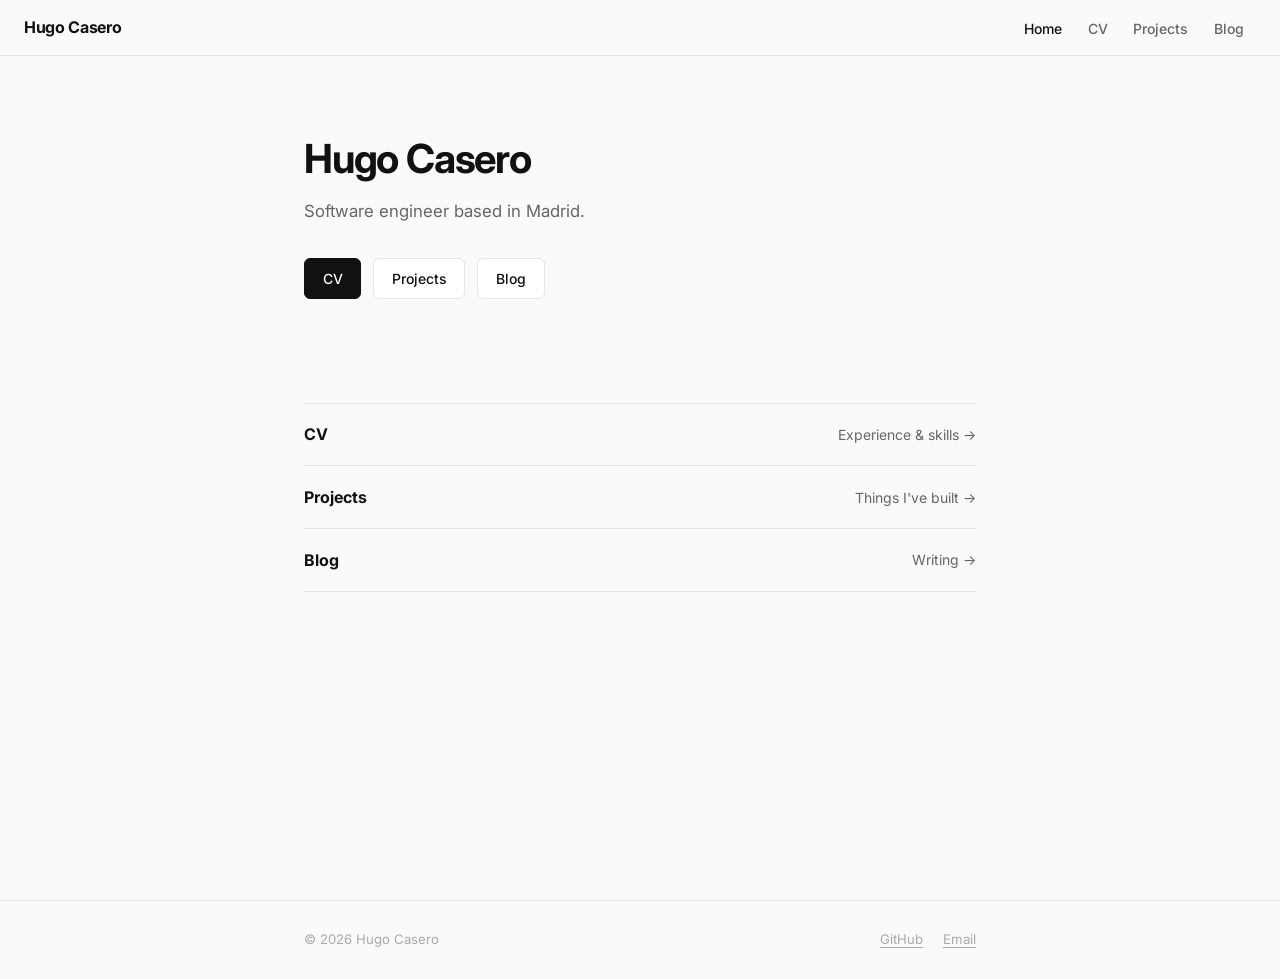
==== index.html @ 24e2f0bc "first blog post" ====
<!DOCTYPE html>
<html lang="en">
<head>
  <meta charset="UTF-8" />
  <meta name="viewport" content="width=device-width, initial-scale=1.0" />
  <title>Hugo Casero</title>
  <meta name="description" content="Hugo Casero — software engineer." />
  <link rel="stylesheet" href="assets/css/style.css" />
</head>
<body>

  <nav class="nav" aria-label="Main navigation">
    <a class="nav-brand" href="index.html">Hugo Casero</a>
    <button class="nav-toggle" aria-label="Toggle menu" aria-expanded="false">
      <span></span><span></span><span></span>
    </button>
    <ul class="nav-links" role="list">
      <li><a href="index.html">Home</a></li>
      <li><a href="cv.html">CV</a></li>
      <li><a href="projects.html">Projects</a></li>
      <li><a href="blog/index.html">Blog</a></li>
    </ul>
  </nav>

  <main class="page">
    <section class="hero">
      <div class="container">
        <h1 class="hero-title">Hugo Casero</h1>
        <p class="hero-subtitle">
          <!-- Add your tagline or short intro here -->
          Software engineer based in Madrid.
        </p>
        <div class="hero-actions">
          <a href="cv.html" class="btn btn-primary">CV</a>
          <a href="projects.html" class="btn">Projects</a>
          <a href="blog/index.html" class="btn">Blog</a>
        </div>
      </div>
    </section>

    <section class="section--sm">
      <div class="container">
        <!-- Quick links -->
        <div class="home-links">
          <a href="cv.html" class="home-link-item">
            <strong>CV</strong>
            <span>Experience &amp; skills →</span>
          </a>
          <a href="projects.html" class="home-link-item">
            <strong>Projects</strong>
            <span>Things I've built →</span>
          </a>
          <a href="blog/index.html" class="home-link-item">
            <strong>Blog</strong>
            <span>Writing →</span>
          </a>
        </div>
      </div>
    </section>
  </main>

  <footer class="footer">
    <div class="container">
      <div class="footer-inner">
        <span>© 2026 Hugo Casero</span>
        <div class="footer-links">
          <a href="https://github.com/hucara" target="_blank" rel="noopener">GitHub</a>
          <a href="mailto:your@email.com">Email</a>
        </div>
      </div>
    </div>
  </footer>

  <script src="assets/js/main.js"></script>
</body>
</html>
---- assets/css/style.css ----
/* ============================================================
   Style — hucara.github.io
   Minimal, clean, plain.
   ============================================================ */

@import url('https://fonts.googleapis.com/css2?family=Inter:wght@400;500;600;700&display=swap');

/* ---------- Tokens ---------- */
:root {
  --bg:           #fafafa;
  --bg-raised:    #ffffff;
  --border:       #e5e5e5;
  --text:         #111111;
  --text-muted:   #666666;
  --text-dim:     #aaaaaa;
  --accent:       #111111;
  --radius:       6px;
  --trans:        all 0.18s ease;
  --max-w:        720px;
}

/* ---------- Reset ---------- */
*, *::before, *::after { box-sizing: border-box; margin: 0; padding: 0; }
html { scroll-behavior: smooth; }
body {
  font-family: 'Inter', system-ui, sans-serif;
  background: var(--bg);
  color: var(--text);
  line-height: 1.65;
  font-size: 16px;
}
a { color: var(--text); text-decoration: underline; text-underline-offset: 3px; }
a:hover { color: var(--text-muted); }
ul { list-style: none; }
img { max-width: 100%; display: block; }

/* ============================================================
   NAVIGATION
   ============================================================ */
.nav {
  position: sticky;
  top: 0;
  z-index: 99;
  background: var(--bg);
  border-bottom: 1px solid var(--border);
  height: 56px;
  display: flex;
  align-items: center;
  padding: 0 1.5rem;
  justify-content: space-between;
}
.nav-brand {
  font-weight: 700;
  font-size: 1rem;
  text-decoration: none;
  color: var(--text);
  letter-spacing: -0.02em;
}
.nav-brand:hover { color: var(--text-muted); }
.nav-links {
  display: flex;
  gap: 0.1rem;
}
.nav-links a {
  font-size: 0.875rem;
  font-weight: 500;
  padding: 0.35rem 0.75rem;
  border-radius: var(--radius);
  color: var(--text-muted);
  text-decoration: none;
  transition: var(--trans);
}
.nav-links a:hover { color: var(--text); background: var(--border); }
.nav-links a.active { color: var(--text); }

/* Mobile nav */
.nav-toggle {
  display: none;
  background: none;
  border: none;
  cursor: pointer;
  padding: 0.4rem;
  flex-direction: column;
  gap: 5px;
}
.nav-toggle span {
  display: block;
  width: 20px;
  height: 1.5px;
  background: var(--text);
  border-radius: 2px;
  transition: var(--trans);
}
.nav-toggle.open span:nth-child(1) { transform: translateY(6.5px) rotate(45deg); }
.nav-toggle.open span:nth-child(2) { opacity: 0; }
.nav-toggle.open span:nth-child(3) { transform: translateY(-6.5px) rotate(-45deg); }

@media (max-width: 600px) {
  .nav-toggle { display: flex; }
  .nav-links {
    display: none;
    position: absolute;
    top: 56px; left: 0; right: 0;
    flex-direction: column;
    background: var(--bg);
    border-bottom: 1px solid var(--border);
    padding: 0.5rem 0;
  }
  .nav-links.open { display: flex; }
  .nav-links a { border-radius: 0; padding: 0.65rem 1.5rem; }
}

/* ============================================================
   LAYOUT
   ============================================================ */
.page { min-height: calc(100vh - 56px); }
.container { max-width: var(--max-w); margin: 0 auto; padding: 0 1.5rem; }
.section { padding: 4rem 0; }
.section--sm { padding: 2.5rem 0; }
hr.divider { border: none; border-top: 1px solid var(--border); margin: 2.5rem 0; }

/* ============================================================
   TYPOGRAPHY
   ============================================================ */
h1 { font-size: clamp(1.75rem, 4vw, 2.5rem); font-weight: 700; letter-spacing: -0.03em; line-height: 1.15; }
h2 { font-size: 1.25rem; font-weight: 600; letter-spacing: -0.02em; }
h3 { font-size: 1rem; font-weight: 600; }
p + p { margin-top: 0.85rem; }
.muted { color: var(--text-muted); }
.small  { font-size: 0.825rem; }
.label {
  font-size: 0.72rem;
  font-weight: 600;
  letter-spacing: 0.1em;
  text-transform: uppercase;
  color: var(--text-dim);
  margin-bottom: 0.5rem;
}

/* ============================================================
   BUTTONS
   ============================================================ */
.btn {
  display: inline-flex;
  align-items: center;
  gap: 0.4rem;
  padding: 0.5rem 1.1rem;
  border-radius: var(--radius);
  font-size: 0.875rem;
  font-weight: 500;
  cursor: pointer;
  transition: var(--trans);
  text-decoration: none;
  border: 1px solid var(--border);
  color: var(--text);
  background: var(--bg-raised);
}
.btn:hover { background: var(--border); color: var(--text); text-decoration: none; }
.btn-primary {
  background: var(--text);
  color: var(--bg);
  border-color: var(--text);
}
.btn-primary:hover { opacity: 0.8; color: var(--bg); }

/* ============================================================
   TAGS / CHIPS
   ============================================================ */
.tag {
  display: inline-block;
  font-size: 0.72rem;
  font-weight: 500;
  padding: 0.15rem 0.55rem;
  border-radius: 4px;
  background: var(--border);
  color: var(--text-muted);
}
.tags { display: flex; flex-wrap: wrap; gap: 0.4rem; margin-top: 0.75rem; }
.badge {
  display: inline-block;
  font-size: 0.72rem;
  font-weight: 500;
  padding: 0.15rem 0.55rem;
  border-radius: 4px;
  background: var(--border);
  color: var(--text-muted);
}

/* ============================================================
   HERO
   ============================================================ */
.hero { padding: 5rem 0 4rem; }
.hero-title { margin-bottom: 1rem; }
.hero-subtitle {
  font-size: 1.05rem;
  color: var(--text-muted);
  max-width: 520px;
  margin-bottom: 2rem;
}
.hero-actions { display: flex; flex-wrap: wrap; gap: 0.75rem; }

/* ============================================================
   HOME NAV LINKS
   ============================================================ */
.home-links {
  display: flex;
  flex-direction: column;
  border-top: 1px solid var(--border);
}
.home-link-item {
  display: flex;
  justify-content: space-between;
  align-items: center;
  padding: 1.1rem 0;
  border-bottom: 1px solid var(--border);
  text-decoration: none;
  color: var(--text);
  transition: var(--trans);
}
.home-link-item:hover { color: var(--text-muted); text-decoration: none; }
.home-link-item span { font-size: 0.875rem; color: var(--text-muted); }

/* ============================================================
   CV PAGE
   ============================================================ */
.cv-grid {
  display: grid;
  grid-template-columns: 2fr 1fr;
  gap: 4rem;
}
@media (max-width: 640px) { .cv-grid { grid-template-columns: 1fr; gap: 2.5rem; } }

/* Timeline */
.timeline { margin-top: 1.25rem; }
.timeline-item { padding-bottom: 2rem; }
.timeline-item:last-child { padding-bottom: 0; }
.timeline-date { font-size: 0.8rem; color: var(--text-dim); margin-bottom: 0.2rem; }
.timeline-title { font-weight: 600; margin-bottom: 0.1rem; }
.timeline-company { font-size: 0.875rem; color: var(--text-muted); margin-bottom: 0.5rem; }
.timeline-desc { font-size: 0.875rem; color: var(--text-muted); }

/* Skills sidebar */
.skill-list { display: flex; flex-direction: column; gap: 0.4rem; margin-top: 0.75rem; }
.skill-list li { font-size: 0.875rem; color: var(--text-muted); }

/* ============================================================
   PROJECTS PAGE
   ============================================================ */
.projects-list { display: flex; flex-direction: column; border-top: 1px solid var(--border); }
.project-item {
  display: flex;
  justify-content: space-between;
  align-items: flex-start;
  gap: 1.5rem;
  padding: 1.5rem 0;
  border-bottom: 1px solid var(--border);
}
@media (max-width: 500px) { .project-item { flex-direction: column; } }
.project-item h3 { margin-bottom: 0.3rem; }
.project-item p { font-size: 0.875rem; color: var(--text-muted); }
.project-links {
  display: flex;
  flex-shrink: 0;
  gap: 0.5rem;
  align-items: flex-start;
  flex-wrap: wrap;
}

/* ============================================================
   BLOG
   ============================================================ */
.blog-list { display: flex; flex-direction: column; border-top: 1px solid var(--border); }
.blog-item {
  display: flex;
  gap: 1.5rem;
  padding: 1.25rem 0;
  border-bottom: 1px solid var(--border);
  align-items: baseline;
}
.blog-date { font-size: 0.8rem; color: var(--text-dim); min-width: 80px; flex-shrink: 0; }
.blog-content h3 { font-size: 0.95rem; font-weight: 600; margin-bottom: 0.2rem; }
.blog-content h3 a { text-decoration: none; color: var(--text); }
.blog-content h3 a:hover { color: var(--text-muted); }
.blog-excerpt { font-size: 0.85rem; color: var(--text-muted); }

/* Post page */
.post-header { margin-bottom: 2.5rem; padding-bottom: 2rem; border-bottom: 1px solid var(--border); }
.post-header h1 { margin-bottom: 0.75rem; }
.post-meta { font-size: 0.825rem; color: var(--text-dim); display: flex; flex-wrap: wrap; gap: 0.5rem; }
.post-body { max-width: 660px; }
.post-body > * + * { margin-top: 1rem; }
.post-body h2 { font-size: 1.15rem; margin-top: 2rem; }
.post-body h3 { font-size: 1rem; margin-top: 1.5rem; }
.post-body p, .post-body li { font-size: 0.95rem; color: #333; }
.post-body ul { list-style: disc; padding-left: 1.25rem; }
.post-body ol { list-style: decimal; padding-left: 1.25rem; }
.post-body blockquote {
  border-left: 2px solid var(--border);
  padding-left: 1rem;
  color: var(--text-muted);
  font-style: italic;
}
.post-body code {
  font-family: 'JetBrains Mono', monospace;
  font-size: 0.85em;
  background: var(--border);
  padding: 0.1em 0.35em;
  border-radius: 3px;
}
.post-body pre {
  background: #f0f0f0;
  border-radius: var(--radius);
  padding: 1rem;
  overflow-x: auto;
}
.post-body pre code { background: none; padding: 0; }
.post-nav {
  margin-top: 3rem;
  padding-top: 2rem;
  border-top: 1px solid var(--border);
  display: flex;
  justify-content: space-between;
  gap: 1rem;
  flex-wrap: wrap;
}

/* ============================================================
   FOOTER
   ============================================================ */
.footer {
  border-top: 1px solid var(--border);
  padding: 1.75rem 0;
  font-size: 0.825rem;
  color: var(--text-dim);
}
.footer a { color: var(--text-dim); }
.footer a:hover { color: var(--text); }
.footer-inner {
  display: flex;
  justify-content: space-between;
  align-items: center;
  flex-wrap: wrap;
  gap: 0.75rem;
}
.footer-links { display: flex; gap: 1.25rem; }

/* ============================================================
   REVEAL ANIMATION (subtle)
   ============================================================ */
.reveal {
  opacity: 0;
  transform: translateY(10px);
  transition: opacity 0.4s ease, transform 0.4s ease;
}
.reveal.visible { opacity: 1; transform: none; }
.timeline-item {
  opacity: 0;
  transform: translateY(8px);
  transition: opacity 0.4s ease, transform 0.4s ease;
}
.timeline-item.visible { opacity: 1; transform: none; }
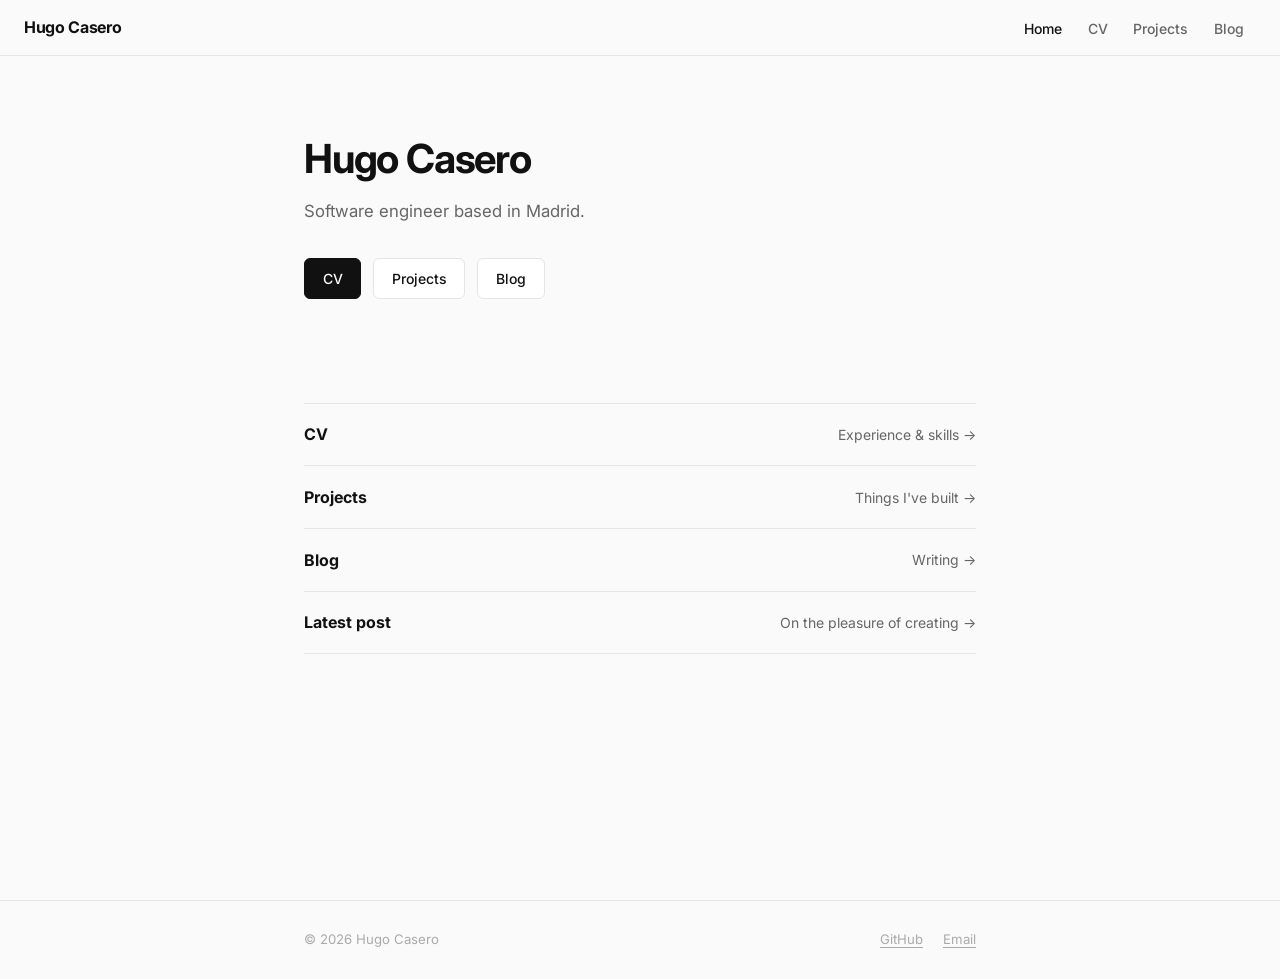
==== commit 38322ea9: "fix text in blog" ====
--- a/index.html
+++ b/index.html
@@ -54,6 +54,10 @@
             <strong>Blog</strong>
             <span>Writing →</span>
           </a>
+          <a href="blog/posts/on-the-pleasure-of-creating.html" class="home-link-item">
+            <strong>Latest post</strong>
+            <span>On the pleasure of creating →</span>
+          </a>
         </div>
       </div>
     </section>
--- a/assets/css/style.css
+++ b/assets/css/style.css
@@ -291,7 +291,7 @@
 .post-body > * + * { margin-top: 1rem; }
 .post-body h2 { font-size: 1.15rem; margin-top: 2rem; }
 .post-body h3 { font-size: 1rem; margin-top: 1.5rem; }
-.post-body p, .post-body li { font-size: 0.95rem; color: #333; }
+.post-body p, .post-body li { font-size: 0.95rem; color: #333; text-align: justify; }
 .post-body ul { list-style: disc; padding-left: 1.25rem; }
 .post-body ol { list-style: decimal; padding-left: 1.25rem; }
 .post-body blockquote {
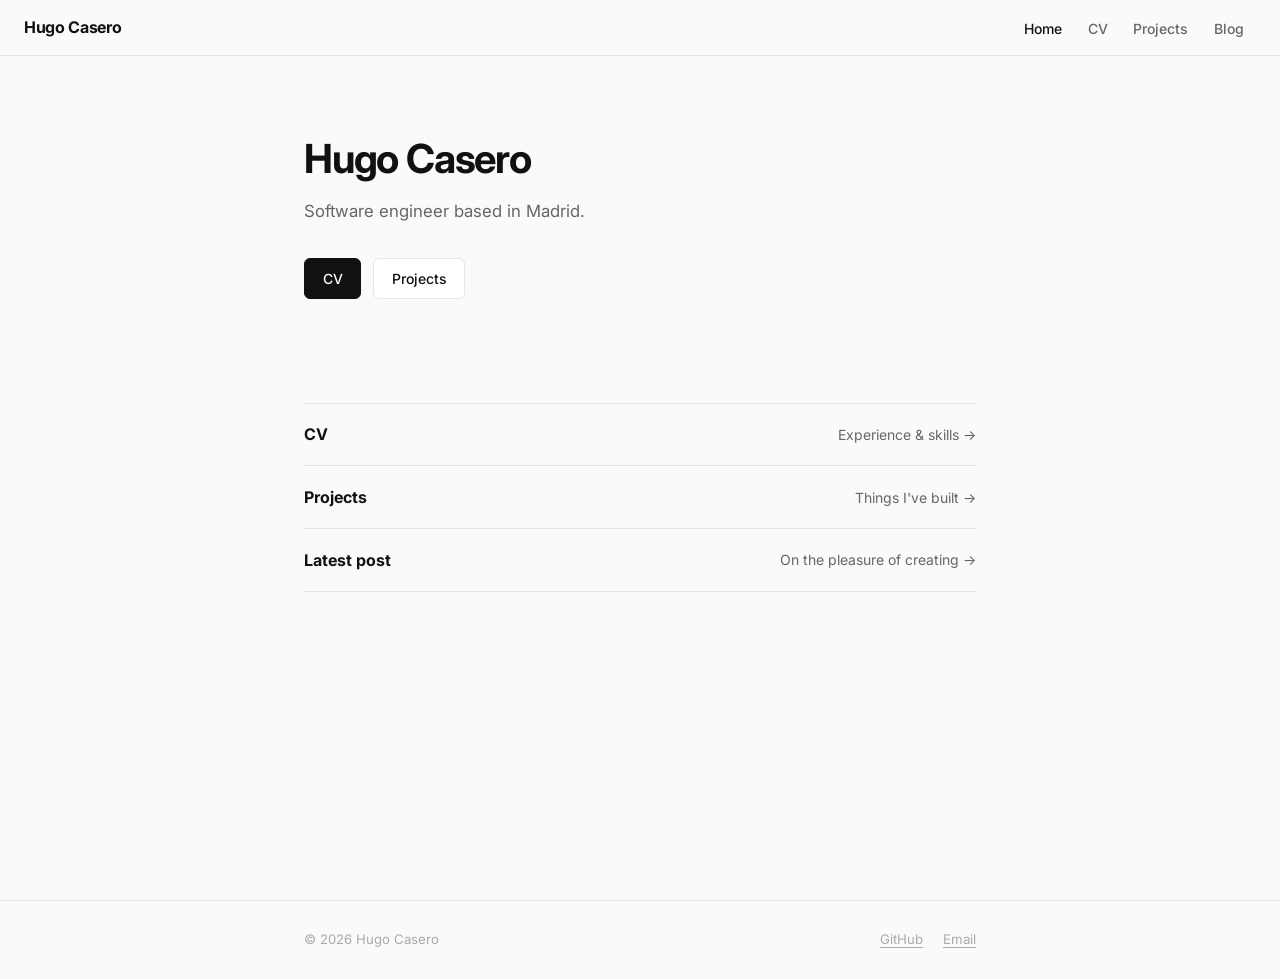
==== commit 72ac1b45: "removed redundant blog links and fixed layout" ====
--- a/index.html
+++ b/index.html
@@ -33,7 +33,7 @@
         <div class="hero-actions">
           <a href="cv.html" class="btn btn-primary">CV</a>
           <a href="projects.html" class="btn">Projects</a>
-          <a href="blog/index.html" class="btn">Blog</a>
+
         </div>
       </div>
     </section>
@@ -50,10 +50,7 @@
             <strong>Projects</strong>
             <span>Things I've built →</span>
           </a>
-          <a href="blog/index.html" class="home-link-item">
-            <strong>Blog</strong>
-            <span>Writing →</span>
-          </a>
+
           <a href="blog/posts/on-the-pleasure-of-creating.html" class="home-link-item">
             <strong>Latest post</strong>
             <span>On the pleasure of creating →</span>
--- a/assets/css/style.css
+++ b/assets/css/style.css
@@ -287,11 +287,18 @@
 .post-header { margin-bottom: 2.5rem; padding-bottom: 2rem; border-bottom: 1px solid var(--border); }
 .post-header h1 { margin-bottom: 0.75rem; }
 .post-meta { font-size: 0.825rem; color: var(--text-dim); display: flex; flex-wrap: wrap; gap: 0.5rem; }
-.post-body { max-width: 660px; }
+.post-body { width: 100%; }
 .post-body > * + * { margin-top: 1rem; }
 .post-body h2 { font-size: 1.15rem; margin-top: 2rem; }
 .post-body h3 { font-size: 1rem; margin-top: 1.5rem; }
-.post-body p, .post-body li { font-size: 0.95rem; color: #333; text-align: justify; }
+.post-body p, .post-body li { 
+  font-size: 0.95rem; 
+  color: #333; 
+  text-align: justify; 
+  text-justify: inter-word;
+  hyphens: auto;
+  -webkit-hyphens: auto;
+}
 .post-body ul { list-style: disc; padding-left: 1.25rem; }
 .post-body ol { list-style: decimal; padding-left: 1.25rem; }
 .post-body blockquote {
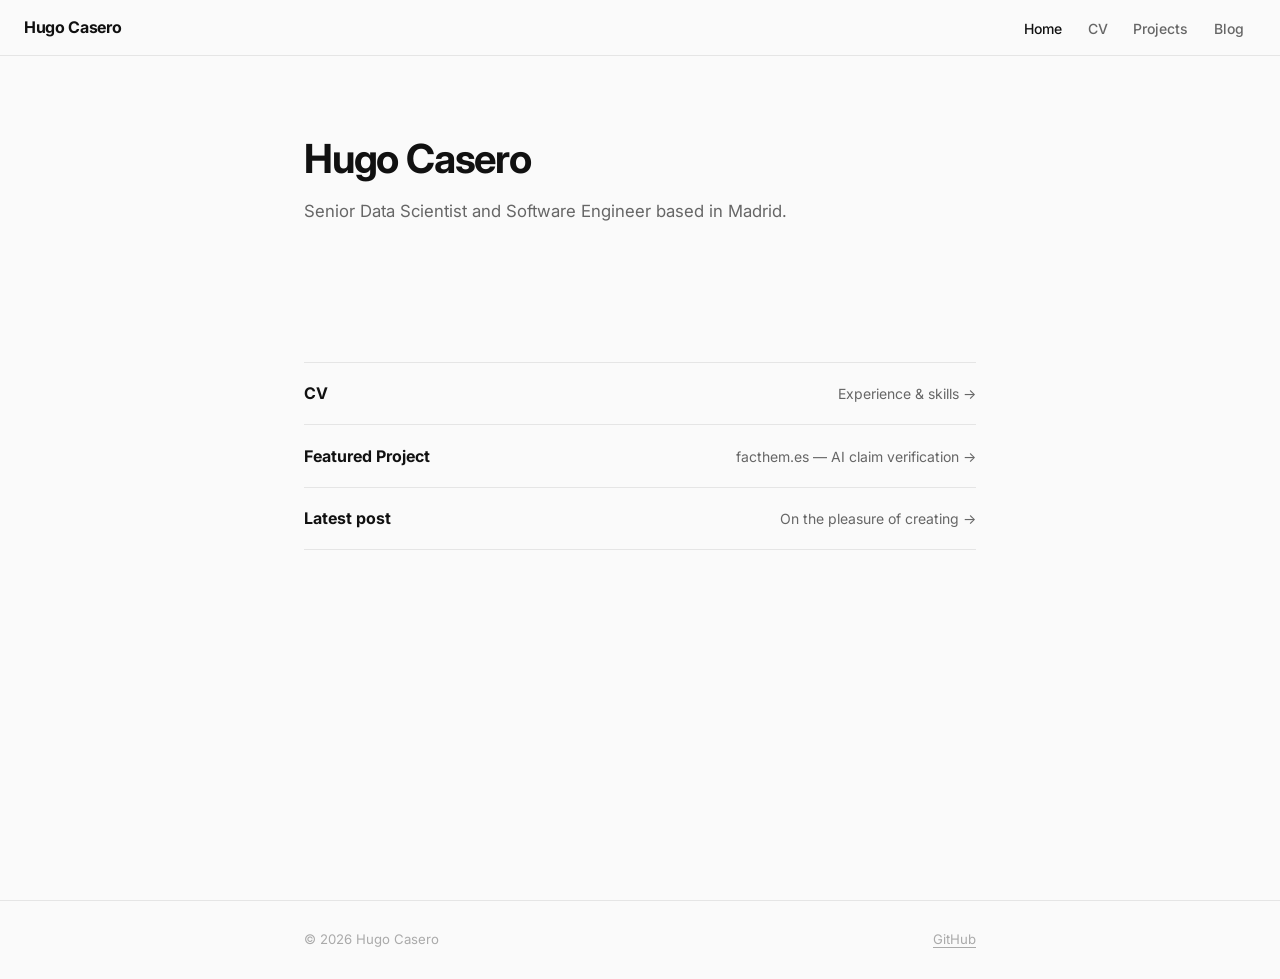
==== commit db65bb76: "added cv and projects" ====
--- a/index.html
+++ b/index.html
@@ -27,14 +27,8 @@
       <div class="container">
         <h1 class="hero-title">Hugo Casero</h1>
         <p class="hero-subtitle">
-          <!-- Add your tagline or short intro here -->
-          Software engineer based in Madrid.
+          Senior Data Scientist and Software Engineer based in Madrid.
         </p>
-        <div class="hero-actions">
-          <a href="cv.html" class="btn btn-primary">CV</a>
-          <a href="projects.html" class="btn">Projects</a>
-
-        </div>
       </div>
     </section>
 
@@ -47,10 +41,9 @@
             <span>Experience &amp; skills →</span>
           </a>
           <a href="projects.html" class="home-link-item">
-            <strong>Projects</strong>
-            <span>Things I've built →</span>
+            <strong>Featured Project</strong>
+            <span>facthem.es — AI claim verification →</span>
           </a>
-
           <a href="blog/posts/on-the-pleasure-of-creating.html" class="home-link-item">
             <strong>Latest post</strong>
             <span>On the pleasure of creating →</span>
@@ -66,7 +59,6 @@
         <span>© 2026 Hugo Casero</span>
         <div class="footer-links">
           <a href="https://github.com/hucara" target="_blank" rel="noopener">GitHub</a>
-          <a href="mailto:your@email.com">Email</a>
         </div>
       </div>
     </div>
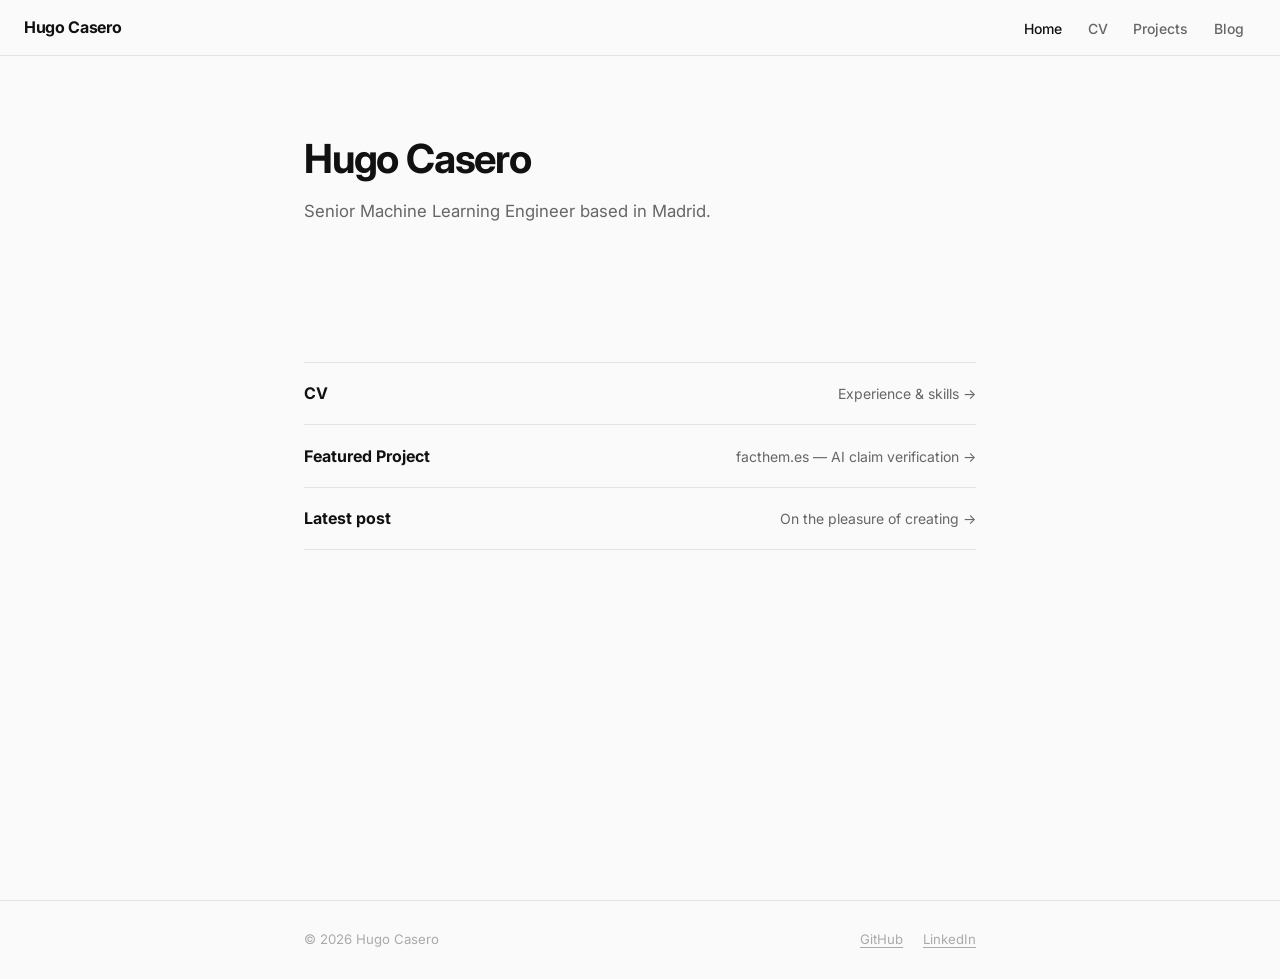
==== commit edc17c2f: "added mcp and links" ====
--- a/index.html
+++ b/index.html
@@ -4,7 +4,7 @@
   <meta charset="UTF-8" />
   <meta name="viewport" content="width=device-width, initial-scale=1.0" />
   <title>Hugo Casero</title>
-  <meta name="description" content="Hugo Casero — software engineer." />
+  <meta name="description" content="Hugo Casero — Senior Machine Learning Engineer based in Madrid, Spain." />
   <link rel="stylesheet" href="assets/css/style.css" />
 </head>
 <body>
@@ -27,7 +27,7 @@
       <div class="container">
         <h1 class="hero-title">Hugo Casero</h1>
         <p class="hero-subtitle">
-          Senior Data Scientist and Software Engineer based in Madrid.
+          Senior Machine Learning Engineer based in Madrid.
         </p>
       </div>
     </section>
@@ -59,6 +59,7 @@
         <span>© 2026 Hugo Casero</span>
         <div class="footer-links">
           <a href="https://github.com/hucara" target="_blank" rel="noopener">GitHub</a>
+          <a href="https://www.linkedin.com/in/hugocasero" target="_blank" rel="noopener">LinkedIn</a>
         </div>
       </div>
     </div>
